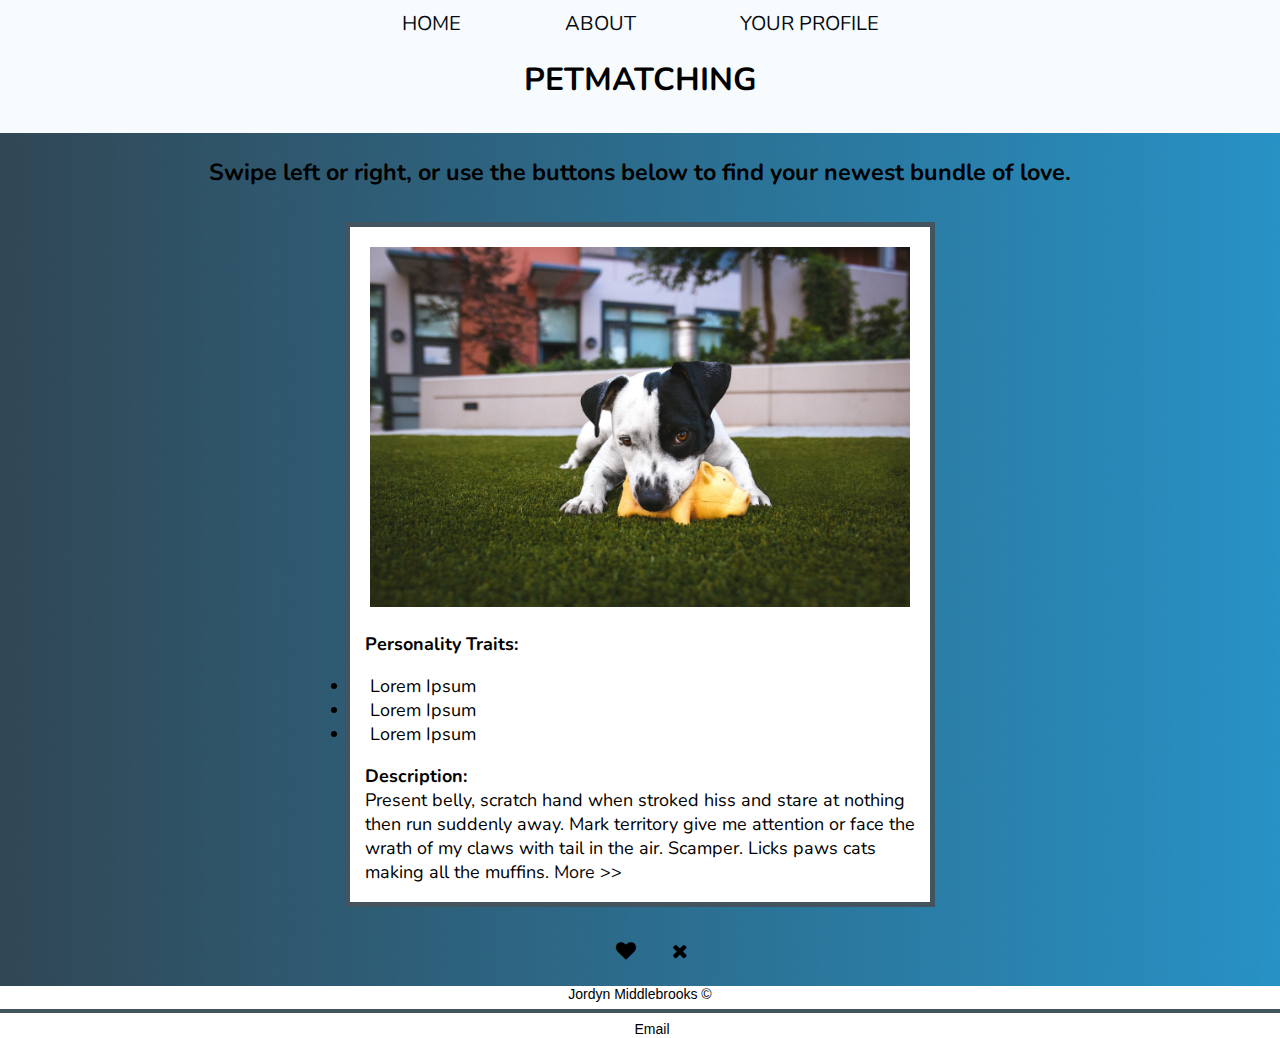
==== final_project_template/index.html @ e6a67d4d "HW - Final Project template: HTML + CSS" ====
<!doctype html>
<html lang="">
<head>
  <meta charset="utf-8">
  <meta http-equiv="x-ua-compatible" content="ie=edge">
  <meta name="viewport" content="width=device-width, initial-scale=1">
  <title>Name of Site</title>
  <link rel="apple-touch-icon" href="apple-touch-icon.png">
  <link rel="shortcut icon" href="favicon.ico" type="image/x-icon" />
  <link rel="jonas-vincent-2717.jpg" href="jonas-vincent-2717">

  <link rel="stylesheet" href="css/normalize.css">
  <link rel="stylesheet" href="css/main.css">
  <link rel="stylesheet" href="https://maxcdn.bootstrapcdn.com/font-awesome/4.7.0/css/font-awesome.min.css">
</head>
<body>
  <!-- Add your site content here. Keep it pretty and use indentation :) -->
  <header>
    <nav>
      <a href="file:///C:/Users/jmiddlebrook/Desktop/FEWD/09_starter_extras/final_project_template/index.html">Home</a>
      <a href="file:///C:/Users/jmiddlebrook/Desktop/FEWD/09_starter_extras/final_project_template/about.html">About</a>
      <a href="file:///C:/Users/jmiddlebrook/Desktop/FEWD/09_starter_extras/final_project_template/profile.html">Your Profile</a>
    </nav>
    <h1>Petmatching</h1>
  </header>
  <!-- HINT: Need to link to another page? Create a file with an html extension in your main project folder. -->
  <!-- Then link to it using an anchor. for example: <a href="blog.html">Blog</a> -->
  <main>
    <section>
      <h3>Swipe left or right, or use the buttons below to find your newest bundle of love.</h3>
    </section>
    <section>
      <div class="dogmatch">
          <img src="justin-veenema-156591.jpg" alt="cute puppy">
          <p>
            <b>Personality Traits:</b>
            <li>Lorem Ipsum</li>
            <li>Lorem Ipsum</li>
            <li>Lorem Ipsum</li>
          </p>
          <p>
            <b>Description:</b><br>
            Present belly, scratch hand when stroked hiss and stare at nothing then run suddenly away. Mark territory give me attention or face the wrath of my claws with tail in the air. Scamper. Licks paws cats making all the muffins.
            <a href="#">More >> </a>
          </p>
        </div>
      </div>
      <div class="buttons">
        <button type="button" name="swipe">
          <i class="fa fa-heart" aria-hidden="true"></i>
        </button>
        <button type="button" name="swipe">
          <i class="fa fa-times" aria-hidden="true"></i>
        </button>
      </div>
      <div class="catmatch1">
        <img src="justin-veenema-156591.jpg" alt="cute puppy">
        <p>
          Personality Traits:
          <li>Lorem Ipsum</li>
          <li>Lorem Ipsum</li>
          <li>Lorem Ipsum</li>
          Description: Present belly, scratch hand when stroked hiss and stare at nothing then run suddenly away. Mark territory give me attention or face the wrath of my claws with tail in the air. Scamper. Licks paws cats making all the muffins.
          <a href="#">More >> </a>
        </p>
      </div>
      <div class="dogmatch2">
        <img src="justin-veenema-156591.jpg" alt="cute puppy">
        <p>
          Personality Traits:
          <li>Lorem Ipsum</li>
          <li>Lorem Ipsum</li>
          <li>Lorem Ipsum</li>
        </p>
        <p>
          Description: Present belly, scratch hand when stroked hiss and stare at nothing then run suddenly away. Mark territory give me attention or face the wrath of my claws with tail in the air. Scamper. Licks paws cats making all the muffins.
          <a href="#">More >> </a>
        </p>
      </div>
      <div class="dogmatch3">
        <img src="justin-veenema-156591.jpg" alt="cute puppy">
        <p>
          Personality Traits:
          <li>Lorem Ipsum</li>
          <li>Lorem Ipsum</li>
          <li>Lorem Ipsum</li>
        </p>
        <p>
          Description: Present belly, scratch hand when stroked hiss and stare at nothing then run suddenly away. Mark territory give me attention or face the wrath of my claws with tail in the air. Scamper. Licks paws cats making all the muffins.
          <a href="#">More >> </a>
        </p>
      </div>
      <div class="dogmatch4">
        <img src="justin-veenema-156591.jpg" alt="cute puppy">
        <p>
          Personality Traits:
          <li>Lorem Ipsum</li>
          <li>Lorem Ipsum</li>
          <li>Lorem Ipsum</li>
        </p>
        <p>
          Description: Present belly, scratch hand when stroked hiss and stare at nothing then run suddenly away. Mark territory give me attention or face the wrath of my claws with tail in the air. Scamper. Licks paws cats making all the muffins.
          <a href="#">More >> </a>
        </p>
      </div>
    </section>
  </main>
  <footer>
    Jordyn Middlebrooks &copy;
    <hr>
    <button type="button" name="button">Email</button>
  </footer>


  <script src="js/jquery-1.12.0.min.js"></script>
  <script src="js/main.js"></script>
</body>
</html>
---- final_project_template/css/main.css ----
/* --------------------------------------------------------------------------
Base styles:
----------------------------------------------------------------------------- */
/* Fix to include padding and border in the total width for each element */
@import url('https://fonts.googleapis.com/css?family=Nunito|Roboto+Condensed');
* {
  box-sizing: border-box;
}
img {
  max-width: 100%;
  padding: 20px;
  padding-bottom: 0px;
}
header{
  background-image: url("../pup.jpeg");
  background-size: cover;
  background-repeat: no-repeat;
  text-transform: uppercase;
  padding: 10px;
  width: 100%;
  text-align: center;
  font-family: Nunito;
}
a{
  text-decoration: none;
  color: #040a10;
}
li{
  font-size: 18px;
  padding-left: 20px;
}
p{
  font-size: 18px;
  padding: 0px 15px;
}
header a{
  padding: 50px;
  width: 100%;
  font-size: 20px;
}
main{
  background-image: url("../Nimvelo.jpg");
  background-size: cover;
  background-repeat: no-repeat;
  font-family: Nunito;
  font-weight: 600;
  font-size: 20px;
}
section{
  display: flex;
  flex-direction: column;
  align-items: center;
}
div{
  border: 5px #44545E solid;
  margin:10px 150px 20px 150px;
  background-color: #ffffff;
  width: 590px;
  font-family: Nunito;
  font-weight: 400;
}
.buttons{
  border: none;
  background: none;
  display: flex;
  justify-content: center;
}
button{
  background: none;
  border: none;
  padding-left: 30px;
}
.fa{
  size: 30px;
}
footer{
  font-size: 14px;
  text-align: center;
}
hr{
  border: 2px #44545E solid;
}
.catmatch1, .dogmatch2, .dogmatch3, .dogmatch4{
  display: none;
}
/* Fix for responsive images */

@media screen {

}
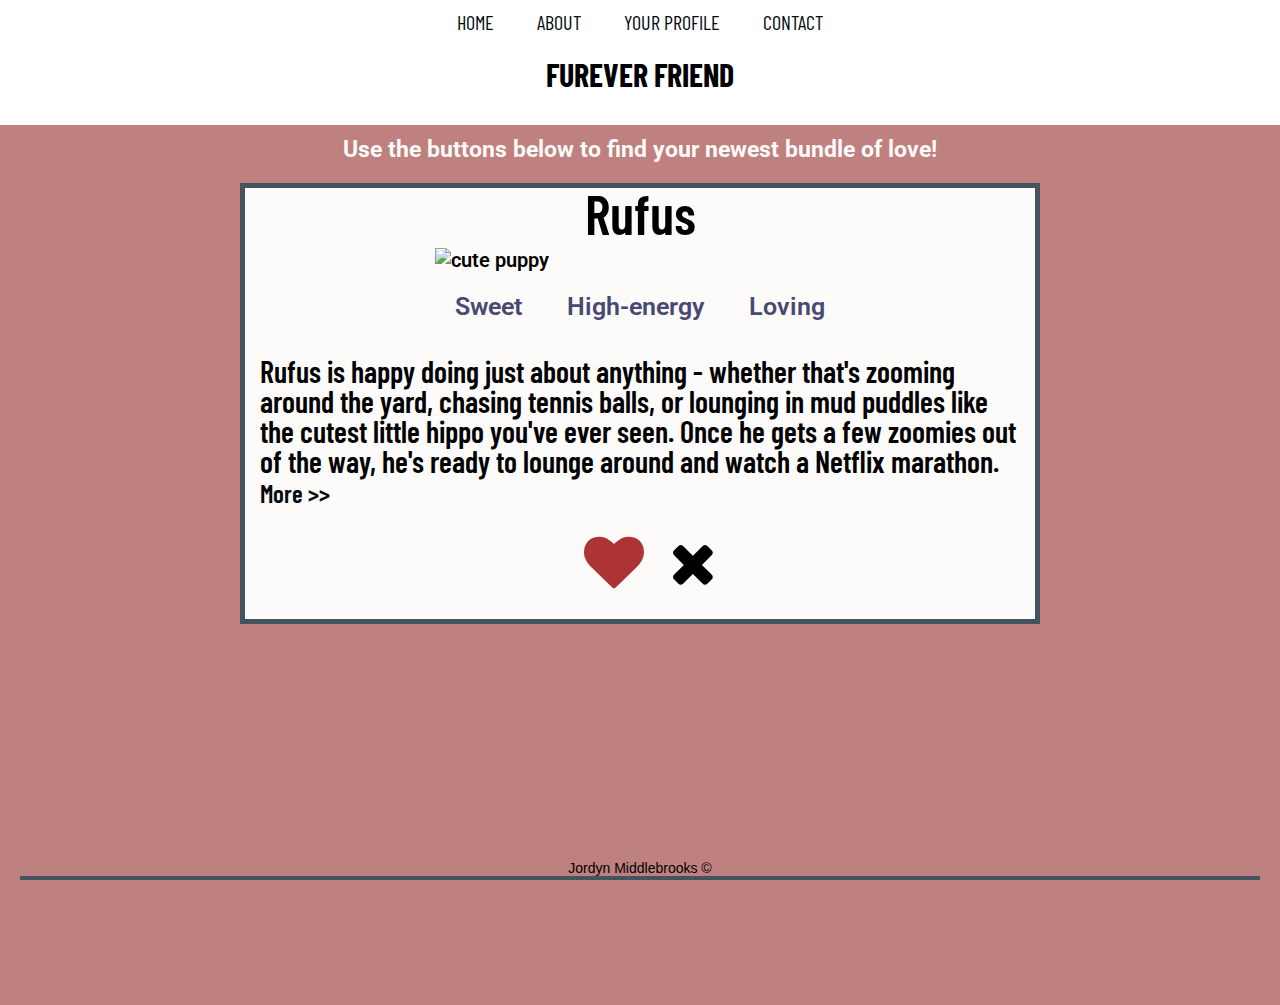
==== commit d347b5ba: "Updated HTML, CSS and Java" ====
--- a/final_project_template/index.html
+++ b/final_project_template/index.html
@@ -4,7 +4,7 @@
   <meta charset="utf-8">
   <meta http-equiv="x-ua-compatible" content="ie=edge">
   <meta name="viewport" content="width=device-width, initial-scale=1">
-  <title>Name of Site</title>
+  <title>Furever Friend</title>
   <link rel="apple-touch-icon" href="apple-touch-icon.png">
   <link rel="shortcut icon" href="favicon.ico" type="image/x-icon" />
   <link rel="jonas-vincent-2717.jpg" href="jonas-vincent-2717">
@@ -20,99 +20,111 @@
       <a href="file:///C:/Users/jmiddlebrook/Desktop/FEWD/09_starter_extras/final_project_template/index.html">Home</a>
       <a href="file:///C:/Users/jmiddlebrook/Desktop/FEWD/09_starter_extras/final_project_template/about.html">About</a>
       <a href="file:///C:/Users/jmiddlebrook/Desktop/FEWD/09_starter_extras/final_project_template/profile.html">Your Profile</a>
+        <a href="file:///C:/Users/jmiddlebrook/Desktop/FEWD/09_starter_extras/final_project_template/profile.html">Contact</a>
     </nav>
-    <h1>Petmatching</h1>
+    <h1>Furever Friend</h1>
   </header>
   <!-- HINT: Need to link to another page? Create a file with an html extension in your main project folder. -->
   <!-- Then link to it using an anchor. for example: <a href="blog.html">Blog</a> -->
   <main>
     <section>
-      <h3>Swipe left or right, or use the buttons below to find your newest bundle of love.</h3>
+      <h3>Use the buttons below to find your newest bundle of love!</h3>
     </section>
     <section>
       <div class="dogmatch">
-          <img src="justin-veenema-156591.jpg" alt="cute puppy">
-          <p>
-            <b>Personality Traits:</b>
-            <li>Lorem Ipsum</li>
-            <li>Lorem Ipsum</li>
-            <li>Lorem Ipsum</li>
-          </p>
-          <p>
-            <b>Description:</b><br>
-            Present belly, scratch hand when stroked hiss and stare at nothing then run suddenly away. Mark territory give me attention or face the wrath of my claws with tail in the air. Scamper. Licks paws cats making all the muffins.
-            <a href="#">More >> </a>
-          </p>
+        <p class="name">Rufus</p>
+        <img  src="../../rufus.png" alt="cute puppy">
+        <Ul>
+          <li>Sweet</li>
+          <li>High-energy</li>
+          <li>Loving</li>
+        </ul>
+
+        <p>Rufus is happy doing just about anything - whether that's zooming around the yard, chasing tennis balls, or lounging in mud puddles like the cutest little hippo you've ever seen. Once he gets a few zoomies out of the way, he's ready to lounge around and watch a Netflix marathon.
+        <a href="https://www.austinpetsalive.org/adopt/available-dog-details/?ID=40179"> More  >> </a></p>
+
+        <div class="buttons">
+          <button class="heart">
+            <i class="fa fa-heart" aria-hidden="true"></i>
+          </button>
+          <button class="dislike">
+            <i class="fa fa-times" aria-hidden="true"></i>
+          </button>
         </div>
       </div>
+
+      <div class="catmatch1">
+        <p class="name">Eva</p>
+          <img  src="../../eva.png" alt="cute puppy">
+          <Ul>
+            <li>Calm</li>
+            <li>Independent</li>
+            <li>Low maintenance</li>
+          </ul>
+
+        <p>Eva is a beauty who is looking for a quiet home where she can lounge around and enjoy her retirement. She's very sweet and docile. She won't actively seek you out, but if you put her on the couch next to you, she'll hang out and purr while you gently brush and pet her. But if you're busy, she's quite content to be left alone. <a href=https://www.austinpetsalive.org/adopt/available-cat-details/?ID=50617> More  >> </a>
+        </p>
+        <div class="buttons">
+          <button class="heart">
+            <i class="fa fa-heart" aria-hidden="true"></i>
+          </button>
+          <button class="dislike">
+            <i class="fa fa-times" aria-hidden="true"></i>
+          </button>
+        </div>
+      </div>
+      <div class="dogmatch3">
+        <img src="../../paloma.png" alt="cute puppy">
+        <p class="name">Paloma</p>
+        <Ul>
+          <li>Sweet</li>
+            <li>Quiet</li>
+            <li>Affectionate</li>
+          </ul>
+        <p>Paloma is a very sweet girl who has shown herself to be quite easy in a home. She's a quiet companion, content to nap, cuddle and enjoy belly rubs. Paloma loves attention and affection. She has a silly side too, and will showcase her signature play bow and occasionally break out into a case of the zoomies. <a href="https://www.austinpetsalive.org/adopt/available-dog-details/?ID=44014"> More  >> </a>
+        </p>
+        <div class="buttons">
+          <button class="heart">
+            <i class="fa fa-heart" aria-hidden="true"></i>
+          </button>
+          <button class="dislike">
+            <i class="fa fa-times" aria-hidden="true"></i>
+          </button>
+        </div>
+      </div>
+
+      </div>
+      <div class="dogmatch4">
+        <p class="name">Mickey</p>
+        <img  src="justin-veenema-156591.jpg" alt="cute puppy">
+        <Ul>
+          <li>Alert</li>
+          <li>Loyal</li>
+          <li>Alpha dog</li>
+        </ul>
+      <p>Mickey is a fabulous walker on his leash, eager for neighborhood walks. And he likes playing with soft toys and is fun to watch as he zooms around the play yard. He'd love access to a little pool for some happy splashing. <a href="https://www.austinpetsalive.org/adopt/available-dog-details/?ID=30568"> More  >> </a>
+      </p>
       <div class="buttons">
-        <button type="button" name="swipe">
+        <button class="heart">
           <i class="fa fa-heart" aria-hidden="true"></i>
         </button>
-        <button type="button" name="swipe">
+        <button class="dislike">
           <i class="fa fa-times" aria-hidden="true"></i>
         </button>
       </div>
-      <div class="catmatch1">
-        <img src="justin-veenema-156591.jpg" alt="cute puppy">
-        <p>
-          Personality Traits:
-          <li>Lorem Ipsum</li>
-          <li>Lorem Ipsum</li>
-          <li>Lorem Ipsum</li>
-          Description: Present belly, scratch hand when stroked hiss and stare at nothing then run suddenly away. Mark territory give me attention or face the wrath of my claws with tail in the air. Scamper. Licks paws cats making all the muffins.
-          <a href="#">More >> </a>
-        </p>
-      </div>
-      <div class="dogmatch2">
-        <img src="justin-veenema-156591.jpg" alt="cute puppy">
-        <p>
-          Personality Traits:
-          <li>Lorem Ipsum</li>
-          <li>Lorem Ipsum</li>
-          <li>Lorem Ipsum</li>
-        </p>
-        <p>
-          Description: Present belly, scratch hand when stroked hiss and stare at nothing then run suddenly away. Mark territory give me attention or face the wrath of my claws with tail in the air. Scamper. Licks paws cats making all the muffins.
-          <a href="#">More >> </a>
-        </p>
-      </div>
-      <div class="dogmatch3">
-        <img src="justin-veenema-156591.jpg" alt="cute puppy">
-        <p>
-          Personality Traits:
-          <li>Lorem Ipsum</li>
-          <li>Lorem Ipsum</li>
-          <li>Lorem Ipsum</li>
-        </p>
-        <p>
-          Description: Present belly, scratch hand when stroked hiss and stare at nothing then run suddenly away. Mark territory give me attention or face the wrath of my claws with tail in the air. Scamper. Licks paws cats making all the muffins.
-          <a href="#">More >> </a>
-        </p>
-      </div>
-      <div class="dogmatch4">
-        <img src="justin-veenema-156591.jpg" alt="cute puppy">
-        <p>
-          Personality Traits:
-          <li>Lorem Ipsum</li>
-          <li>Lorem Ipsum</li>
-          <li>Lorem Ipsum</li>
-        </p>
-        <p>
-          Description: Present belly, scratch hand when stroked hiss and stare at nothing then run suddenly away. Mark territory give me attention or face the wrath of my claws with tail in the air. Scamper. Licks paws cats making all the muffins.
-          <a href="#">More >> </a>
-        </p>
-      </div>
-    </section>
-  </main>
-  <footer>
-    Jordyn Middlebrooks &copy;
-    <hr>
-    <button type="button" name="button">Email</button>
-  </footer>
+    </div>
+    </div>
+
+  </section>
+</main>
+<footer>
+  Jordyn Middlebrooks &copy;
+  <hr>
+  <!--include a submit button on modal box-->
+</footer>
 
 
-  <script src="js/jquery-1.12.0.min.js"></script>
-  <script src="js/main.js"></script>
+<script src="js/jquery-1.12.0.min.js"></script>
+<script src="js/main.js"></script>
 </body>
 </html>
--- a/final_project_template/css/main.css
+++ b/final_project_template/css/main.css
@@ -1,82 +1,167 @@
-
+/*changes to be made
+- fix buttons so they are centered on page regardless of size
+-fix spacing between name of animal and image
+-make buttons look more "3D like"
+-make email button look nicer
+-make font look more sleek
+-make header sticky
 /* --------------------------------------------------------------------------
 Base styles:
 ----------------------------------------------------------------------------- */
 /* Fix to include padding and border in the total width for each element */
 @import url('https://fonts.googleapis.com/css?family=Nunito|Roboto+Condensed');
+@import url('https://fonts.googleapis.com/css?family=Barlow+Condensed');
+@import url('https://fonts.googleapis.com/css?family=Barlow+Condensed|Roboto');
+
 * {
   box-sizing: border-box;
+  margin:0;
+  padding: 0;
 }
 img {
-  max-width: 100%;
+  max-width: 450px;
+  display: block;
+  margin: auto;
   padding: 20px;
   padding-bottom: 0px;
 }
 header{
-  background-image: url("../pup.jpeg");
+  background-color: white;
   background-size: cover;
-  background-repeat: no-repeat;
   text-transform: uppercase;
   padding: 10px;
   width: 100%;
   text-align: center;
-  font-family: Nunito;
+  font-family: 'Barlow Condensed', sans-serif;
+}
+
+.headerscroll {
+  background-image: url("../../final_project_template/pup.jpeg");
+  background-size: cover;
+}
+.footerscroll {
+  background-image: url("../pup.jpeg");
+  background-size: cover;
 }
 a{
   text-decoration: none;
   color: #040a10;
 }
+a:hover{
+  background-color: #7A5252;
+}
+ul{
+  text-align: center;
+}
 li{
-  font-size: 18px;
-  padding-left: 20px;
+  color: #474973;
+  font-size: 25px;
+  display: inline-block;
+  margin: 20px;
+}
+p a{
+  font-size: 25px;
 }
 p{
-  font-size: 18px;
-  padding: 0px 15px;
+  font-size: 30px;
+  padding: 15px;
+  padding-bottom: 0px;
+  font-family: 'Barlow Condensed', sans-serif;
+  line-height: 30px;
+}
+.slideright{
+  transition: all 0.5s ease-in-out;
+  transform: translateX(100%);
+}
+.slideleft{
+  transition: all 0.5s ease-in-out;
+  transform: translateX(-100%);
+  display: block;
 }
 header a{
-  padding: 50px;
+  padding: 10px 20px;
   width: 100%;
   font-size: 20px;
 }
 main{
-  background-image: url("../Nimvelo.jpg");
-  background-size: cover;
-  background-repeat: no-repeat;
-  font-family: Nunito;
+  background-color: #BF8080;
+  font-family: 'Roboto', sans-serif;
   font-weight: 600;
   font-size: 20px;
+  height: 880px;
+}
+.name{
+  font-size: 55px;
+  text-align: center;
+  padding-top: 10px;
 }
 section{
   display: flex;
   flex-direction: column;
   align-items: center;
+  padding: 0, 20px;
+}
+.dogmatch{
+  position: absolute;
+  z-index: 10;
+}
+.catmatch1{
+  position: absolute;
+  z-index: 9;
+}
+.dogmatch3{
+  position: absolute;
+  z-index: 8;
+}
+.dogmatch4{
+  position: absolute;
+  z-index: 7;
+}
+.headerimg{
+  background-image:
 }
 div{
   border: 5px #44545E solid;
-  margin:10px 150px 20px 150px;
-  background-color: #ffffff;
-  width: 590px;
-  font-family: Nunito;
-  font-weight: 400;
+  margin:0;
+  background-color: #FDFBF9;
+  max-width: 800px;
+  margin: 20px;
+
 }
 .buttons{
+  text-align: center;
   border: none;
-  background: none;
-  display: flex;
-  justify-content: center;
-}
-button{
+}
+h3{
+  color: #FDFBF9;
+  padding-top: 10px;
+}
+
+.heart, .dislike{
+  display: inline-block;
+  text-align: center;
   background: none;
   border: none;
-  padding-left: 30px;
-}
-.fa{
-  size: 30px;
-}
+  padding-left: 20px;
+  font-size: 60px;
+}
+
+.heart i{
+  color:#AD3434;
+  align: left;
+}
+
+.dislike i{
+  align: right;
+}
+
 footer{
   font-size: 14px;
   text-align: center;
+  padding: 20px;
+  position: absolute;
+  bottom: 0;
+  width: 100vw;
 }
 hr{
   border: 2px #44545E solid;
@@ -84,8 +169,52 @@
 .catmatch1, .dogmatch2, .dogmatch3, .dogmatch4{
   display: none;
 }
+footer button.{
+  size: 14px;
+  position: fixed;
+}
 /* Fix for responsive images */
 
-@media screen {
-
-}
+@media screen and (max-width: 700px) {
+    div{
+    width: 80%;
+  }
+  ul{
+    display:none;
+  }
+  a{
+    display:inline-block;
+  }
+  main{
+    height:300px;
+  }
+  footer {
+    position: fixed;
+    height: 20px;
+  }
+
+  header{
+    position: sticky;
+  }
+  li, p, a{
+    font-size: 20px;
+    display: block;
+  }
+  p a{
+    font-size: 20px;
+  }
+  li{
+    text-align: left;
+    padding: 0;
+  }
+  .heart, .dislike{
+    font-size: 40px;
+    text-align: center;
+  }
+  hr{
+    border: none;
+  }
+  img{
+    width: 100%;
+  }
+}
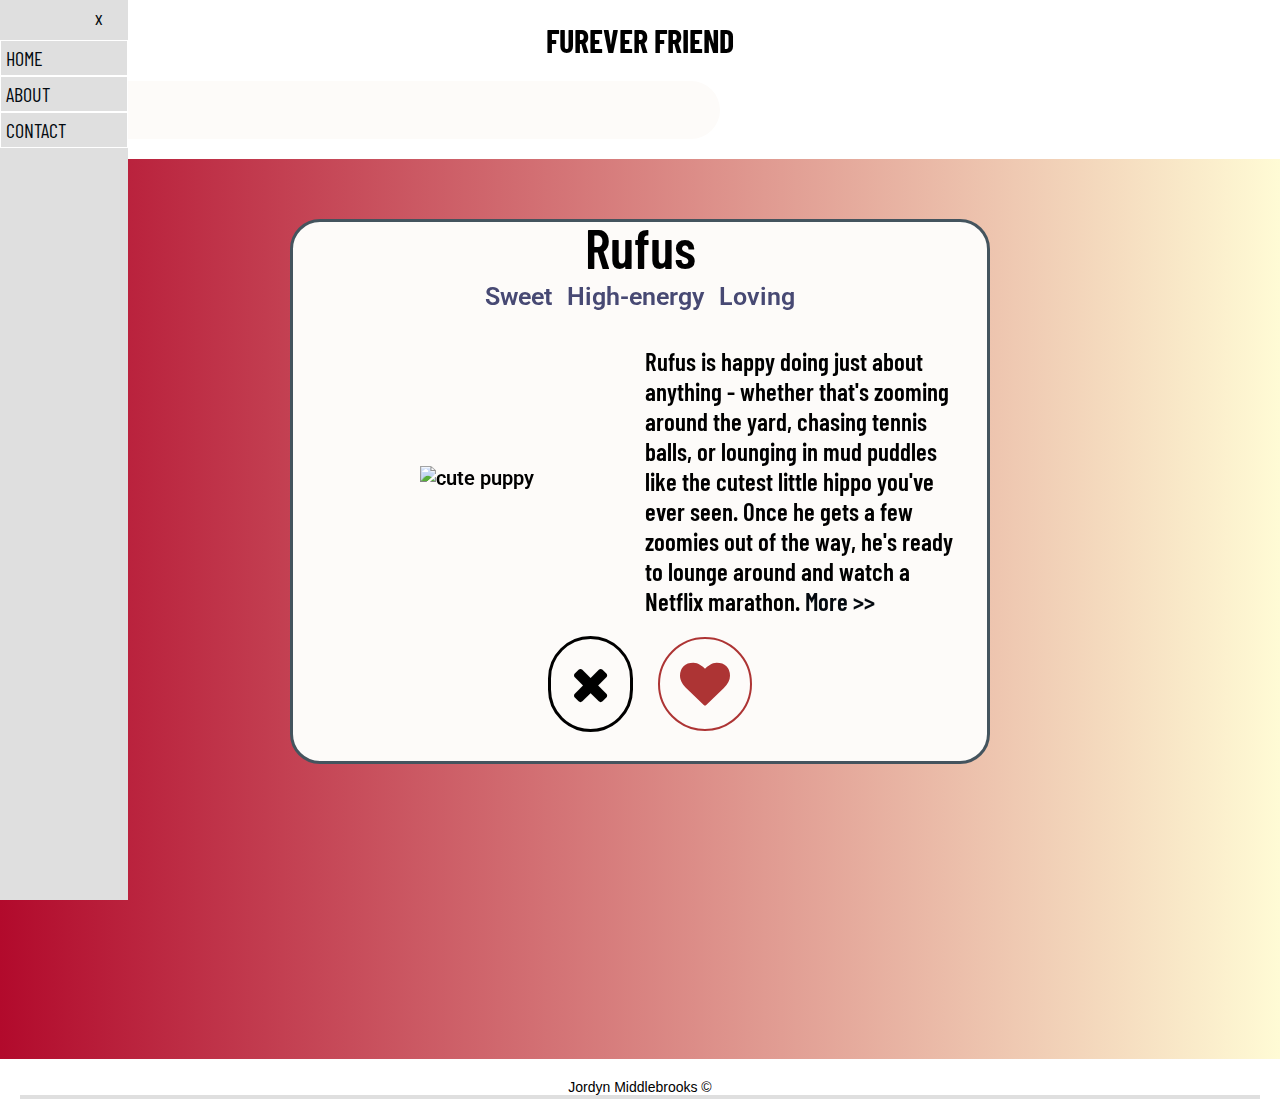
==== commit 945744db: "made changes to final project" ====
--- a/final_project_template/index.html
+++ b/final_project_template/index.html
@@ -16,111 +16,121 @@
 <body>
   <!-- Add your site content here. Keep it pretty and use indentation :) -->
   <header>
+  <h1>Furever Friend</h1>
     <nav>
+      <a href="#" class="close">x</a>
       <a href="file:///C:/Users/jmiddlebrook/Desktop/FEWD/09_starter_extras/final_project_template/index.html">Home</a>
       <a href="file:///C:/Users/jmiddlebrook/Desktop/FEWD/09_starter_extras/final_project_template/about.html">About</a>
-      <a href="file:///C:/Users/jmiddlebrook/Desktop/FEWD/09_starter_extras/final_project_template/profile.html">Your Profile</a>
-        <a href="file:///C:/Users/jmiddlebrook/Desktop/FEWD/09_starter_extras/final_project_template/profile.html">Contact</a>
+        <a href="file:///C:/Users/jmiddlebrook/Desktop/FEWD/09_starter_extras/final_project_template/contact.html">Contact</a>
     </nav>
-    <h1>Furever Friend</h1>
-  </header>
+    <div class="hamburger">
+      <div class="line"></div>
+      <div class="line"></div>
+      <div class="line"></div>
+    </div>
+</header>
   <!-- HINT: Need to link to another page? Create a file with an html extension in your main project folder. -->
   <!-- Then link to it using an anchor. for example: <a href="blog.html">Blog</a> -->
   <main>
     <section>
-      <h3>Use the buttons below to find your newest bundle of love!</h3>
-    </section>
-    <section>
       <div class="dogmatch">
         <p class="name">Rufus</p>
-        <img  src="../../rufus.png" alt="cute puppy">
-        <Ul>
-          <li>Sweet</li>
-          <li>High-energy</li>
-          <li>Loving</li>
-        </ul>
-
-        <p>Rufus is happy doing just about anything - whether that's zooming around the yard, chasing tennis balls, or lounging in mud puddles like the cutest little hippo you've ever seen. Once he gets a few zoomies out of the way, he's ready to lounge around and watch a Netflix marathon.
-        <a href="https://www.austinpetsalive.org/adopt/available-dog-details/?ID=40179"> More  >> </a></p>
-
-        <div class="buttons">
+          <p>
+            <Ul>
+            <li>Sweet</li>
+            <li>High-energy</li>
+            <li>Loving</li>
+          </ul>
+        </p>
+          <div class="content">
+          <img  src="../../rufus.png" alt="cute puppy">
+          <p>Rufus is happy doing just about anything - whether that's zooming around the yard, chasing tennis balls, or lounging in mud puddles like the cutest little hippo you've ever seen. Once he gets a few zoomies out of the way, he's ready to lounge around and watch a Netflix marathon.<a href="https://www.austinpetsalive.org/adopt/available-dog-details/?ID=40179"> More >></a>
+      </div>
+      <div class="buttons">
+          <button class="dislike">
+            <i class="fa fa-times" aria-hidden="true"></i>
+          </button>
           <button class="heart">
             <i class="fa fa-heart" aria-hidden="true"></i>
-          </button>
-          <button class="dislike">
-            <i class="fa fa-times" aria-hidden="true"></i>
           </button>
         </div>
       </div>
 
       <div class="catmatch1">
         <p class="name">Eva</p>
-          <img  src="../../eva.png" alt="cute puppy">
+        <p>
           <Ul>
             <li>Calm</li>
             <li>Independent</li>
             <li>Low maintenance</li>
           </ul>
-
+        </p>
+        <div class="content">
+          <img  src="../../eva.png" alt="cute kitty">
         <p>Eva is a beauty who is looking for a quiet home where she can lounge around and enjoy her retirement. She's very sweet and docile. She won't actively seek you out, but if you put her on the couch next to you, she'll hang out and purr while you gently brush and pet her. But if you're busy, she's quite content to be left alone. <a href=https://www.austinpetsalive.org/adopt/available-cat-details/?ID=50617> More  >> </a>
-        </p>
+      </div>
         <div class="buttons">
+          <button class="dislike">
+            <i class="fa fa-times" aria-hidden="true"></i>
+          </button>
           <button class="heart">
             <i class="fa fa-heart" aria-hidden="true"></i>
           </button>
-          <button class="dislike">
-            <i class="fa fa-times" aria-hidden="true"></i>
-          </button>
-        </div>
       </div>
+    </div>
+
       <div class="dogmatch3">
-        <img src="../../paloma.png" alt="cute puppy">
         <p class="name">Paloma</p>
+        <p>
         <Ul>
           <li>Sweet</li>
             <li>Quiet</li>
             <li>Affectionate</li>
           </ul>
-        <p>Paloma is a very sweet girl who has shown herself to be quite easy in a home. She's a quiet companion, content to nap, cuddle and enjoy belly rubs. Paloma loves attention and affection. She has a silly side too, and will showcase her signature play bow and occasionally break out into a case of the zoomies. <a href="https://www.austinpetsalive.org/adopt/available-dog-details/?ID=44014"> More  >> </a>
         </p>
+        <div class="content">
+          <img src="../../paloma.png" alt="cute puppy">
+          <p>Paloma is a very sweet girl who has shown herself to be quite easy in a home. She's a quiet companion, content to nap, cuddle and enjoy belly rubs. Paloma loves attention and affection. She has a silly side too, and will showcase her signature play bow and occasionally break out into a case of the zoomies. <a href="https://www.austinpetsalive.org/adopt/available-dog-details/?ID=44014"> More  >> </a>
+          </p>
+        </div>
         <div class="buttons">
+          <button class="dislike">
+            <i class="fa fa-times" aria-hidden="true"></i>
+          </button>
           <button class="heart">
             <i class="fa fa-heart" aria-hidden="true"></i>
           </button>
-          <button class="dislike">
-            <i class="fa fa-times" aria-hidden="true"></i>
-          </button>
         </div>
-      </div>
-
       </div>
       <div class="dogmatch4">
         <p class="name">Mickey</p>
-        <img  src="justin-veenema-156591.jpg" alt="cute puppy">
+        <p>
         <Ul>
           <li>Alert</li>
           <li>Loyal</li>
           <li>Alpha dog</li>
         </ul>
-      <p>Mickey is a fabulous walker on his leash, eager for neighborhood walks. And he likes playing with soft toys and is fun to watch as he zooms around the play yard. He'd love access to a little pool for some happy splashing. <a href="https://www.austinpetsalive.org/adopt/available-dog-details/?ID=30568"> More  >> </a>
       </p>
+        <div class="content">
+          <img  src="justin-veenema-156591.jpg" alt="cute puppy">
+          <p>Mickey is a fabulous walker on his leash, eager for neighborhood walks. And he likes playing with soft toys and is fun to watch as he zooms around the play yard. He'd love access to a little pool for some happy splashing. <a href="https://www.austinpetsalive.org/adopt/available-dog-details/?ID=30568"> More  >> </a>
+        </p>
+        </div>
       <div class="buttons">
+        <button class="dislike">
+          <i class="fa fa-times" aria-hidden="true"></i>
+        </button>
         <button class="heart">
           <i class="fa fa-heart" aria-hidden="true"></i>
         </button>
-        <button class="dislike">
-          <i class="fa fa-times" aria-hidden="true"></i>
-        </button>
       </div>
-    </div>
-    </div>
+
 
   </section>
 </main>
 <footer>
   Jordyn Middlebrooks &copy;
   <hr>
-  <!--include a submit button on modal box-->
 </footer>
 
 
--- a/final_project_template/css/main.css
+++ b/final_project_template/css/main.css
@@ -18,23 +18,23 @@
   margin:0;
   padding: 0;
 }
-img {
-  max-width: 450px;
-  display: block;
+img{
+  max-width: 350px;
   margin: auto;
-  padding: 20px;
-  padding-bottom: 0px;
-}
+  padding: 5px;
+}
+
 header{
-  background-color: white;
+  background-image: white;
   background-size: cover;
   text-transform: uppercase;
-  padding: 10px;
   width: 100%;
   text-align: center;
   font-family: 'Barlow Condensed', sans-serif;
-}
-
+  position: sticky;
+  top: 0;
+  width: 100%;
+}
 .headerscroll {
   background-image: url("../../final_project_template/pup.jpeg");
   background-size: cover;
@@ -49,6 +49,9 @@
 }
 a:hover{
   background-color: #7A5252;
+  transition: all .5s ease-in;
+  opacity:.5;
+  color: #ffffff;
 }
 ul{
   text-align: center;
@@ -57,14 +60,14 @@
   color: #474973;
   font-size: 25px;
   display: inline-block;
-  margin: 20px;
+  margin: 5px;
 }
 p a{
   font-size: 25px;
 }
 p{
-  font-size: 30px;
-  padding: 15px;
+  font-size: 20px;
+  padding: 5px;
   padding-bottom: 0px;
   font-family: 'Barlow Condensed', sans-serif;
   line-height: 30px;
@@ -78,32 +81,81 @@
   transform: translateX(-100%);
   display: block;
 }
-header a{
+/*header a{
   padding: 10px 20px;
   width: 100%;
+  font-size: 22px;
+}*/
+
+  nav{
+  width: 10%;
+  height: 100%;
+  background-color:	#dfdfdf;
+  position: fixed;
+  top: 0;
+  left: 0;
   font-size: 20px;
 }
+nav a{
+  display: block;
+  text-align: justify;
+  padding-left: 20px;
+  padding: 5px 5px;
+  position: relative;
+  top: 40px;
+  border: 1px solid #ffffff;
+}
+
+.close{
+  position: absolute;
+  top: 0px;
+  right: 20px;
+  text-transform: none;
+  font-size: 20px;
+  margin-bottom:15px;
+  border: none;
+}
 main{
-  background-color: #BF8080;
+  background: #fffbd5;  /* fallback for old browsers */
+  background: -webkit-linear-gradient(left, #b20a2c, #fffbd5);
+  background: -o-linear-gradient(left, #b20a2c, #fffbd5);
+  background: linear-gradient(to right, #b20a2c, #fffbd5);
   font-family: 'Roboto', sans-serif;
   font-weight: 600;
   font-size: 20px;
-  height: 880px;
+  height: 900px;
 }
 .name{
   font-size: 55px;
   text-align: center;
-  padding-top: 10px;
+  padding:10px;
+}
+.about{
+  position: relative;
+  padding-bottom: 10px;
+
+}
+.content{
+  border:none;
+  display: grid;
+  grid-template-columns: 1fr 1fr;
+}
+.content p{
+  font-size: 25px;
 }
 section{
   display: flex;
   flex-direction: column;
   align-items: center;
   padding: 0, 20px;
+  position: relative;
+  bottom: 50px;
+  top: 40px;
 }
 .dogmatch{
   position: absolute;
   z-index: 10;
+
 }
 .catmatch1{
   position: absolute;
@@ -121,100 +173,137 @@
   background-image:
 }
 div{
-  border: 5px #44545E solid;
+  border: 3px #44545E solid;
   margin:0;
+  border-radius: 30px;
   background-color: #FDFBF9;
-  max-width: 800px;
+  max-width: 700px;
   margin: 20px;
-
-}
-.buttons{
-  text-align: center;
-  border: none;
-}
+}
+
 h3{
   color: #FDFBF9;
-  padding-top: 10px;
-}
-
-.heart, .dislike{
-  display: inline-block;
-  text-align: center;
+  margin 10px;
+  font-family: 'Barlow Condensed', sans-serif;
+  font-size: 30px;
+}
+
+.dislike i{
+  border: 3px #000000 solid;
+  border-radius: 50px;
+  padding: 20px;
+}
+.buttons{
+  border:none;
+  text-align: center;
+}
+i:hover{
+  background-color: #dfdfdf;
+  transition: all 3ms ease-in;
+  transform:scale(1.1, 1.1);
+}
+.goaway{
+  transition: all .5s ease-in;
+  transform: translateX(-100%);
+}
+
+button{
+  border: none;
+  display: grid
+  grid-template-columns: 1fr 1fr;
   background: none;
-  border: none;
   padding-left: 20px;
-  font-size: 60px;
-}
-
+  font-size: 50px;
+}
 .heart i{
   color:#AD3434;
-  align: left;
-}
-
-.dislike i{
-  align: right;
-}
-
+  border: 2px #AD3434 solid;
+  border-radius: 50px;
+  padding: 20px;
+  margin-bottom: 10px;
+}
 footer{
   font-size: 14px;
   text-align: center;
   padding: 20px;
-  position: absolute;
+  position: relative;
   bottom: 0;
   width: 100vw;
+  background-color: #ffffff;
 }
 hr{
-  border: 2px #44545E solid;
-}
+  border: 2px #dfdfdf solid;
+}
+
 .catmatch1, .dogmatch2, .dogmatch3, .dogmatch4{
   display: none;
 }
-footer button.{
-  size: 14px;
-  position: fixed;
-}
+.hamburger {
+  cursor: pointer;
+  display:block;
+  text-align:center;
+  cursor: pointer;
+  border: none;
+  opacity: 1;
+
+}
+.line{
+  width: 25px;
+  margin-bottom: 3px;
+}
+.display{
+  transition: all .5s ease-in
+  transform: translateX(100%);
+}
+
 /* Fix for responsive images */
 
-@media screen and (max-width: 700px) {
-    div{
-    width: 80%;
-  }
-  ul{
-    display:none;
-  }
-  a{
-    display:inline-block;
-  }
-  main{
-    height:300px;
-  }
-  footer {
-    position: fixed;
-    height: 20px;
-  }
-
-  header{
-    position: sticky;
-  }
-  li, p, a{
-    font-size: 20px;
-    display: block;
-  }
-  p a{
-    font-size: 20px;
-  }
-  li{
-    text-align: left;
-    padding: 0;
-  }
-  .heart, .dislike{
-    font-size: 40px;
-    text-align: center;
-  }
-  hr{
-    border: none;
-  }
-  img{
-    width: 100%;
-  }
-}
+@media screen and (max-width: 600px) {
+  div {
+      width: 80%;
+      display:inline-block;
+    }
+    .content{
+      display:block;
+    }
+    img{
+      width:85%;
+      display:flex;
+      align-items: center;
+    }
+    ul{
+      display:none;
+    }
+    a{
+      display:inline-block;
+    }
+    footer {
+      position:fixed;
+      width: 100%
+      height: 50px;
+      z-index: 12;
+    }
+    header {
+      text-align: left;
+      position: sticky;
+      top: 0;
+    }
+    li, p, a{
+      font-size: 20px;
+      display: block;
+    }
+    p a{
+      font-size: 20px;
+    }
+    li{
+      text-align: left;
+      padding: 0;
+    }
+    h1{
+      text-align: center;
+    }
+    nav{
+      width: 20%;
+    }
+
+}
